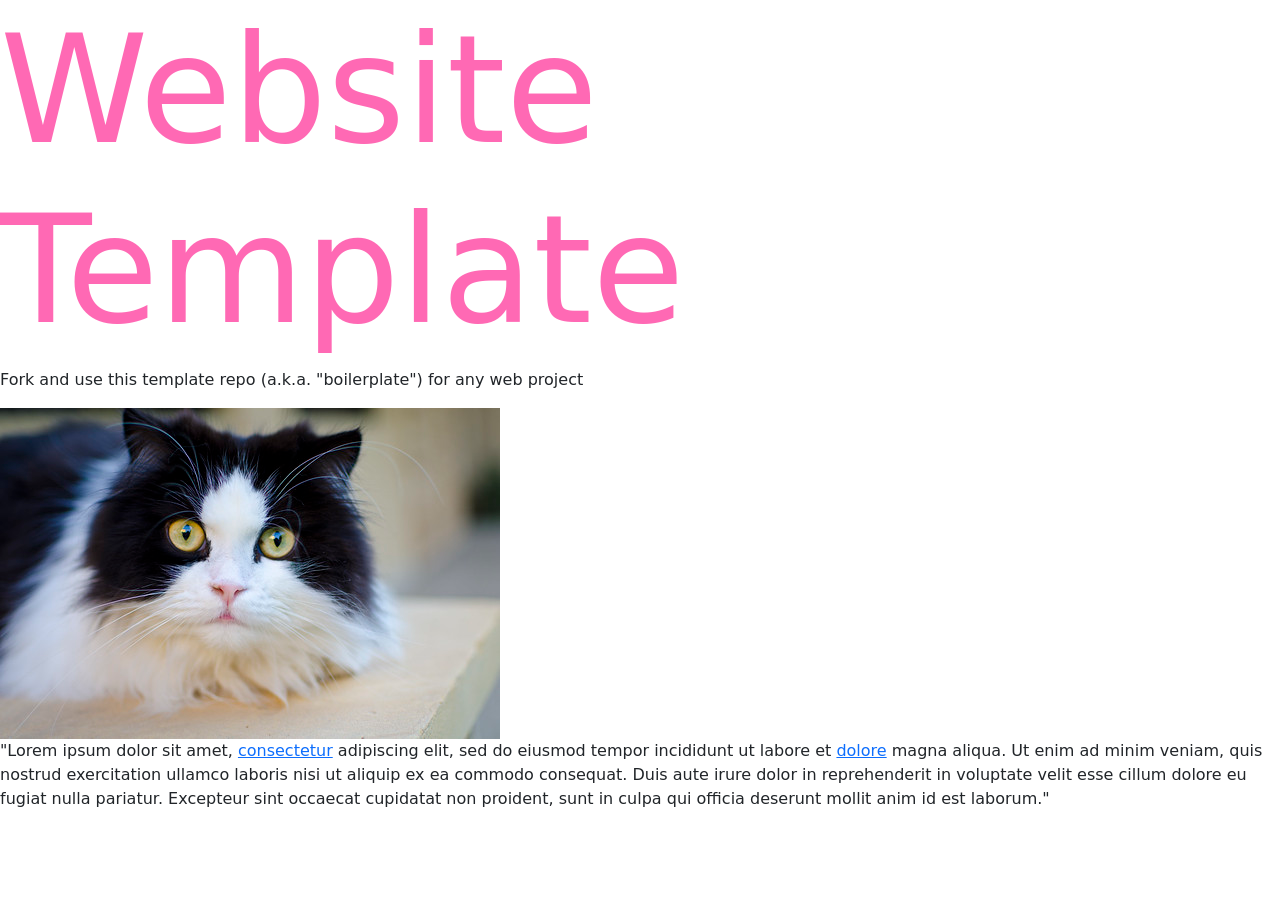
==== 01.html @ 89cc30ad "Update 01.html" ====
<!doctype html>
<html lang="en">
<head>
	<meta charset="utf-8">
	<title>Website Template</title>
	<meta name="viewport" content="width=device-width,initial-scale=1">
	<link href="https://cdn.jsdelivr.net/npm/bootstrap@5.3.8/dist/css/bootstrap.min.css" rel="stylesheet">
	<link rel="stylesheet" href="./assets/css/styles.css">
</head>
<body>

	<h1>Website Template</h1>
	<p>Fork and use this template repo (a.k.a. "boilerplate") for any web project</p>
	<img src="assets/img/cat.jpg" alt="">
	<p>"Lorem ipsum dolor sit amet, <a href="01.html">consectetur</a> adipiscing elit, sed do eiusmod tempor incididunt ut labore et <a href="02.html">dolore</a> magna aliqua. Ut enim ad minim veniam, quis nostrud exercitation ullamco laboris nisi ut aliquip ex ea commodo consequat. Duis aute irure dolor in reprehenderit in voluptate velit esse cillum dolore eu fugiat nulla pariatur. Excepteur sint occaecat cupidatat non proident, sunt in culpa qui officia deserunt mollit anim id est laborum."</p>

	<script src="https://cdn.jsdelivr.net/npm/bootstrap@5.3.8/dist/js/bootstrap.bundle.min.js"></script>
	<script src="./assets/js/main.js"></script>
</body>
</html>
---- assets/css/styles.css ----
/* styles.css */

h1 {
	font-size: 150px;
	color: hotpink;
}
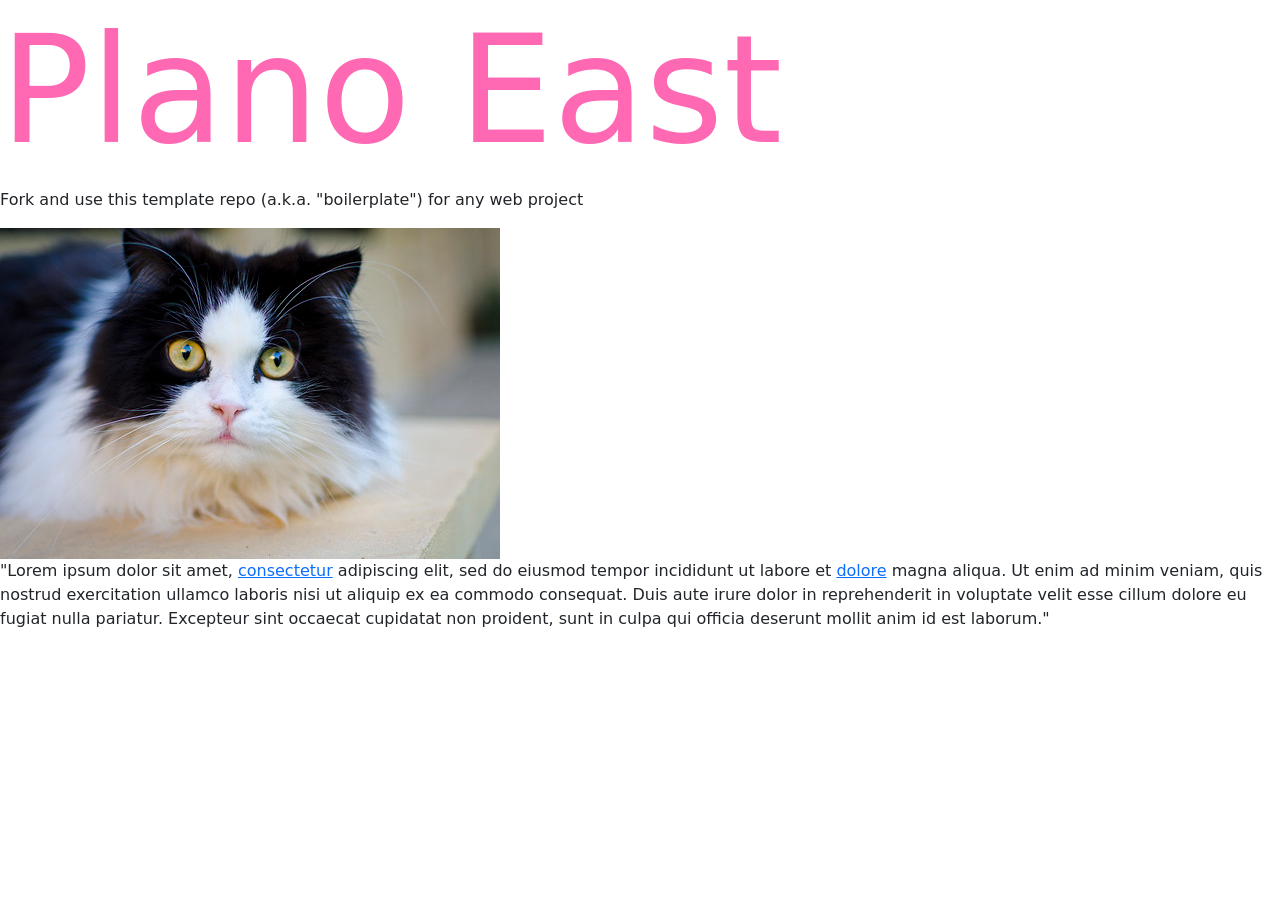
==== commit 0fe1b2c3: "Update 01.html" ====
--- a/01.html
+++ b/01.html
@@ -9,7 +9,7 @@
 </head>
 <body>
 
-	<h1>Website Template</h1>
+	<h1>Plano East</h1>
 	<p>Fork and use this template repo (a.k.a. "boilerplate") for any web project</p>
 	<img src="assets/img/cat.jpg" alt="">
 	<p>"Lorem ipsum dolor sit amet, <a href="01.html">consectetur</a> adipiscing elit, sed do eiusmod tempor incididunt ut labore et <a href="02.html">dolore</a> magna aliqua. Ut enim ad minim veniam, quis nostrud exercitation ullamco laboris nisi ut aliquip ex ea commodo consequat. Duis aute irure dolor in reprehenderit in voluptate velit esse cillum dolore eu fugiat nulla pariatur. Excepteur sint occaecat cupidatat non proident, sunt in culpa qui officia deserunt mollit anim id est laborum."</p>
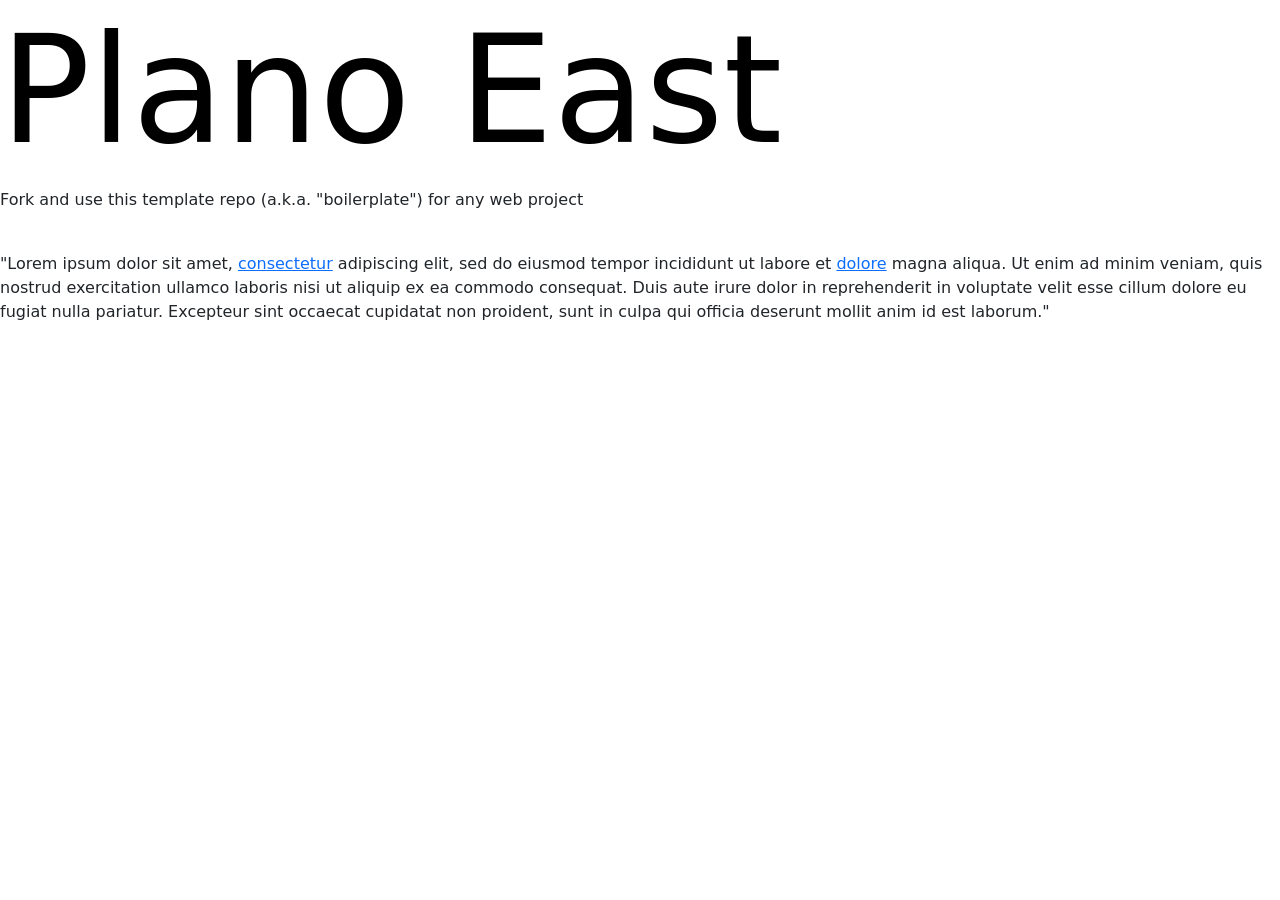
==== commit adea1806: "Update 01.html" ====
--- a/01.html
+++ b/01.html
@@ -11,7 +11,7 @@
 
 	<h1>Plano East</h1>
 	<p>Fork and use this template repo (a.k.a. "boilerplate") for any web project</p>
-	<img src="assets/img/cat.jpg" alt="">
+	<img src="assets/img/planoeast_10" alt="">
 	<p>"Lorem ipsum dolor sit amet, <a href="01.html">consectetur</a> adipiscing elit, sed do eiusmod tempor incididunt ut labore et <a href="02.html">dolore</a> magna aliqua. Ut enim ad minim veniam, quis nostrud exercitation ullamco laboris nisi ut aliquip ex ea commodo consequat. Duis aute irure dolor in reprehenderit in voluptate velit esse cillum dolore eu fugiat nulla pariatur. Excepteur sint occaecat cupidatat non proident, sunt in culpa qui officia deserunt mollit anim id est laborum."</p>
 
 	<script src="https://cdn.jsdelivr.net/npm/bootstrap@5.3.8/dist/js/bootstrap.bundle.min.js"></script>
--- a/assets/css/styles.css
+++ b/assets/css/styles.css
@@ -2,5 +2,5 @@
 
 h1 {
 	font-size: 150px;
-	color: hotpink;
+	color: black;
 }
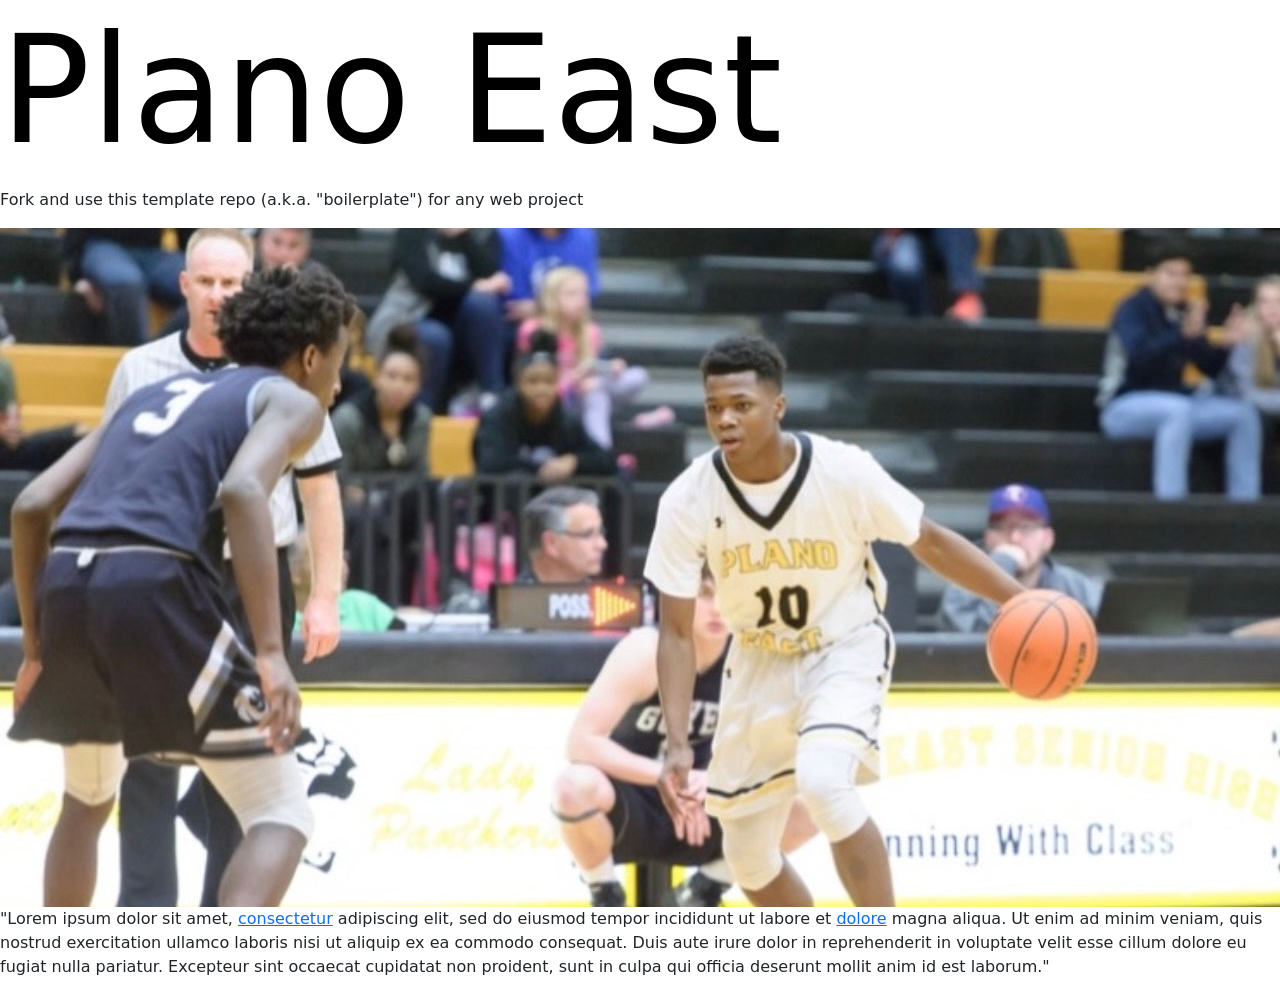
==== commit 3c2c1655: "Update 01.html" ====
--- a/01.html
+++ b/01.html
@@ -11,7 +11,7 @@
 
 	<h1>Plano East</h1>
 	<p>Fork and use this template repo (a.k.a. "boilerplate") for any web project</p>
-	<img src="assets/img/planoeast_10" alt="">
+	<img src="assets/img/planoeast_10.jpeg" alt="">
 	<p>"Lorem ipsum dolor sit amet, <a href="01.html">consectetur</a> adipiscing elit, sed do eiusmod tempor incididunt ut labore et <a href="02.html">dolore</a> magna aliqua. Ut enim ad minim veniam, quis nostrud exercitation ullamco laboris nisi ut aliquip ex ea commodo consequat. Duis aute irure dolor in reprehenderit in voluptate velit esse cillum dolore eu fugiat nulla pariatur. Excepteur sint occaecat cupidatat non proident, sunt in culpa qui officia deserunt mollit anim id est laborum."</p>
 
 	<script src="https://cdn.jsdelivr.net/npm/bootstrap@5.3.8/dist/js/bootstrap.bundle.min.js"></script>
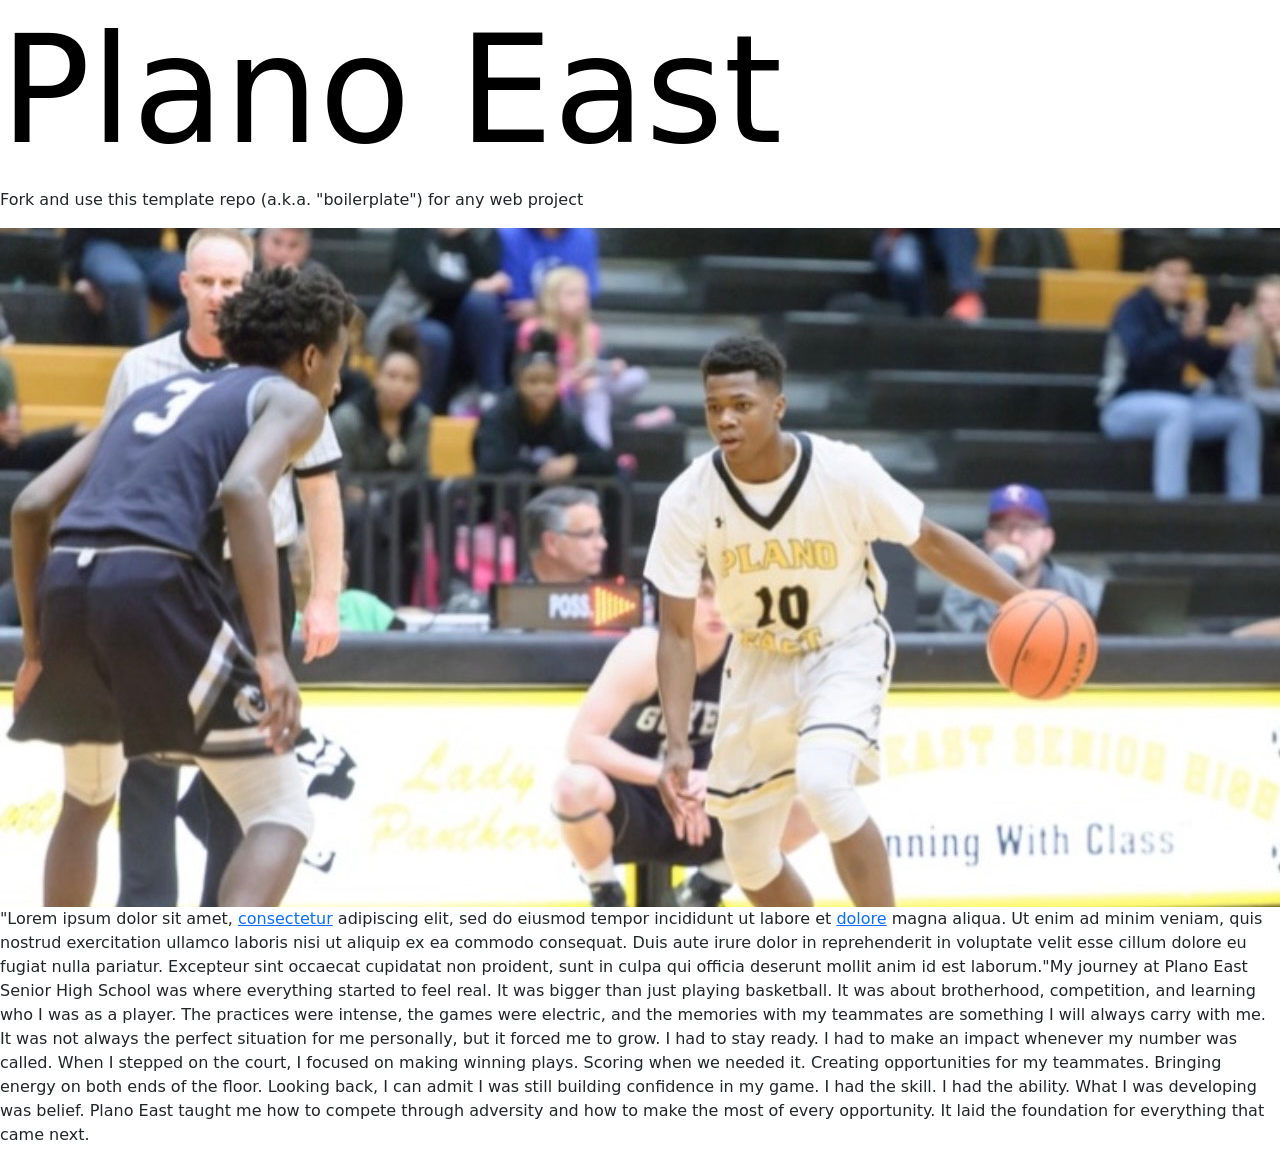
==== commit d06772f3: "Update 01.html" ====
--- a/01.html
+++ b/01.html
@@ -12,7 +12,10 @@
 	<h1>Plano East</h1>
 	<p>Fork and use this template repo (a.k.a. "boilerplate") for any web project</p>
 	<img src="assets/img/planoeast_10.jpeg" alt="">
-	<p>"Lorem ipsum dolor sit amet, <a href="01.html">consectetur</a> adipiscing elit, sed do eiusmod tempor incididunt ut labore et <a href="02.html">dolore</a> magna aliqua. Ut enim ad minim veniam, quis nostrud exercitation ullamco laboris nisi ut aliquip ex ea commodo consequat. Duis aute irure dolor in reprehenderit in voluptate velit esse cillum dolore eu fugiat nulla pariatur. Excepteur sint occaecat cupidatat non proident, sunt in culpa qui officia deserunt mollit anim id est laborum."</p>
+	<p>"Lorem ipsum dolor sit amet, <a href="01.html">consectetur</a> adipiscing elit, sed do eiusmod tempor incididunt ut labore et <a href="02.html">dolore</a> magna aliqua. Ut enim ad minim veniam, quis nostrud exercitation ullamco laboris nisi ut aliquip ex ea commodo consequat. Duis aute irure dolor in reprehenderit in voluptate velit esse cillum dolore eu fugiat nulla pariatur. Excepteur sint occaecat cupidatat non proident, sunt in culpa qui officia deserunt mollit anim id est laborum."My journey at Plano East Senior High School was where everything started to feel real. It was bigger than just playing basketball. It was about brotherhood, competition, and learning who I was as a player. The practices were intense, the games were electric, and the memories with my teammates are something I will always carry with me.
+It was not always the perfect situation for me personally, but it forced me to grow. I had to stay ready. I had to make an impact whenever my number was called. When I stepped on the court, I focused on making winning plays. Scoring when we needed it. Creating opportunities for my teammates. Bringing energy on both ends of the floor.
+Looking back, I can admit I was still building confidence in my game. I had the skill. I had the ability. What I was developing was belief. Plano East taught me how to compete through adversity and how to make the most of every opportunity. It laid the foundation for everything that came next.
+</p>
 
 	<script src="https://cdn.jsdelivr.net/npm/bootstrap@5.3.8/dist/js/bootstrap.bundle.min.js"></script>
 	<script src="./assets/js/main.js"></script>
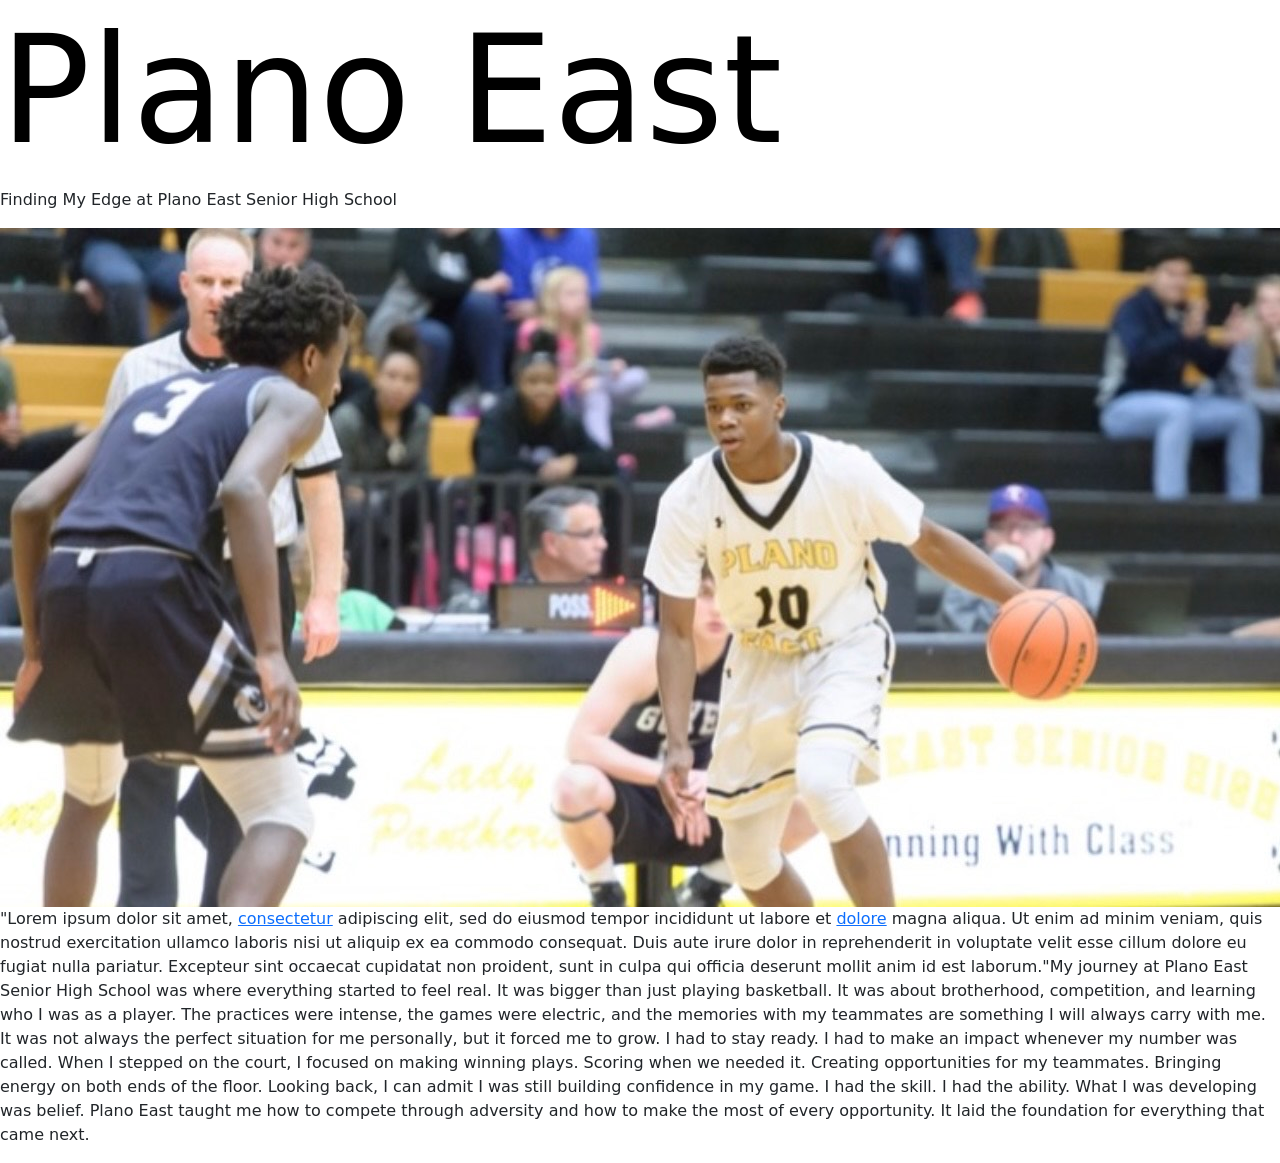
==== commit d13f3890: "Update 01.html" ====
--- a/01.html
+++ b/01.html
@@ -10,7 +10,8 @@
 <body>
 
 	<h1>Plano East</h1>
-	<p>Fork and use this template repo (a.k.a. "boilerplate") for any web project</p>
+	<p>Finding My Edge at Plano East Senior High School
+</p>
 	<img src="assets/img/planoeast_10.jpeg" alt="">
 	<p>"Lorem ipsum dolor sit amet, <a href="01.html">consectetur</a> adipiscing elit, sed do eiusmod tempor incididunt ut labore et <a href="02.html">dolore</a> magna aliqua. Ut enim ad minim veniam, quis nostrud exercitation ullamco laboris nisi ut aliquip ex ea commodo consequat. Duis aute irure dolor in reprehenderit in voluptate velit esse cillum dolore eu fugiat nulla pariatur. Excepteur sint occaecat cupidatat non proident, sunt in culpa qui officia deserunt mollit anim id est laborum."My journey at Plano East Senior High School was where everything started to feel real. It was bigger than just playing basketball. It was about brotherhood, competition, and learning who I was as a player. The practices were intense, the games were electric, and the memories with my teammates are something I will always carry with me.
 It was not always the perfect situation for me personally, but it forced me to grow. I had to stay ready. I had to make an impact whenever my number was called. When I stepped on the court, I focused on making winning plays. Scoring when we needed it. Creating opportunities for my teammates. Bringing energy on both ends of the floor.
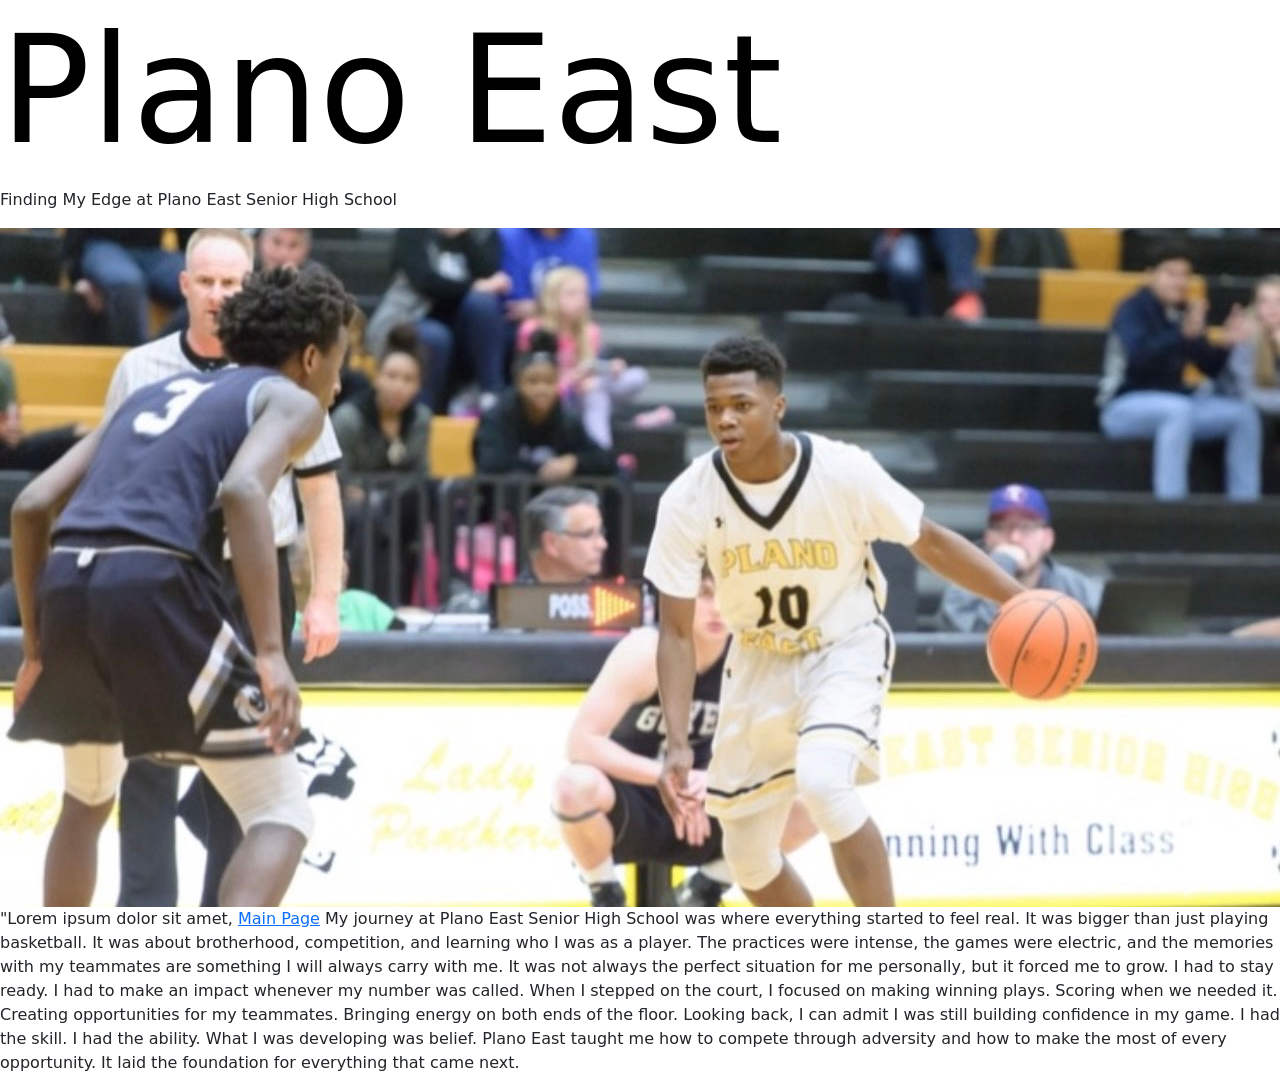
==== commit 8eb20887: "Update 01.html" ====
--- a/01.html
+++ b/01.html
@@ -13,7 +13,7 @@
 	<p>Finding My Edge at Plano East Senior High School
 </p>
 	<img src="assets/img/planoeast_10.jpeg" alt="">
-	<p>"Lorem ipsum dolor sit amet, <a href="01.html">consectetur</a> adipiscing elit, sed do eiusmod tempor incididunt ut labore et <a href="02.html">dolore</a> magna aliqua. Ut enim ad minim veniam, quis nostrud exercitation ullamco laboris nisi ut aliquip ex ea commodo consequat. Duis aute irure dolor in reprehenderit in voluptate velit esse cillum dolore eu fugiat nulla pariatur. Excepteur sint occaecat cupidatat non proident, sunt in culpa qui officia deserunt mollit anim id est laborum."My journey at Plano East Senior High School was where everything started to feel real. It was bigger than just playing basketball. It was about brotherhood, competition, and learning who I was as a player. The practices were intense, the games were electric, and the memories with my teammates are something I will always carry with me.
+	<p>"Lorem ipsum dolor sit amet, <a href="index.html">Main Page</a> My journey at Plano East Senior High School was where everything started to feel real. It was bigger than just playing basketball. It was about brotherhood, competition, and learning who I was as a player. The practices were intense, the games were electric, and the memories with my teammates are something I will always carry with me.
 It was not always the perfect situation for me personally, but it forced me to grow. I had to stay ready. I had to make an impact whenever my number was called. When I stepped on the court, I focused on making winning plays. Scoring when we needed it. Creating opportunities for my teammates. Bringing energy on both ends of the floor.
 Looking back, I can admit I was still building confidence in my game. I had the skill. I had the ability. What I was developing was belief. Plano East taught me how to compete through adversity and how to make the most of every opportunity. It laid the foundation for everything that came next.
 </p>
